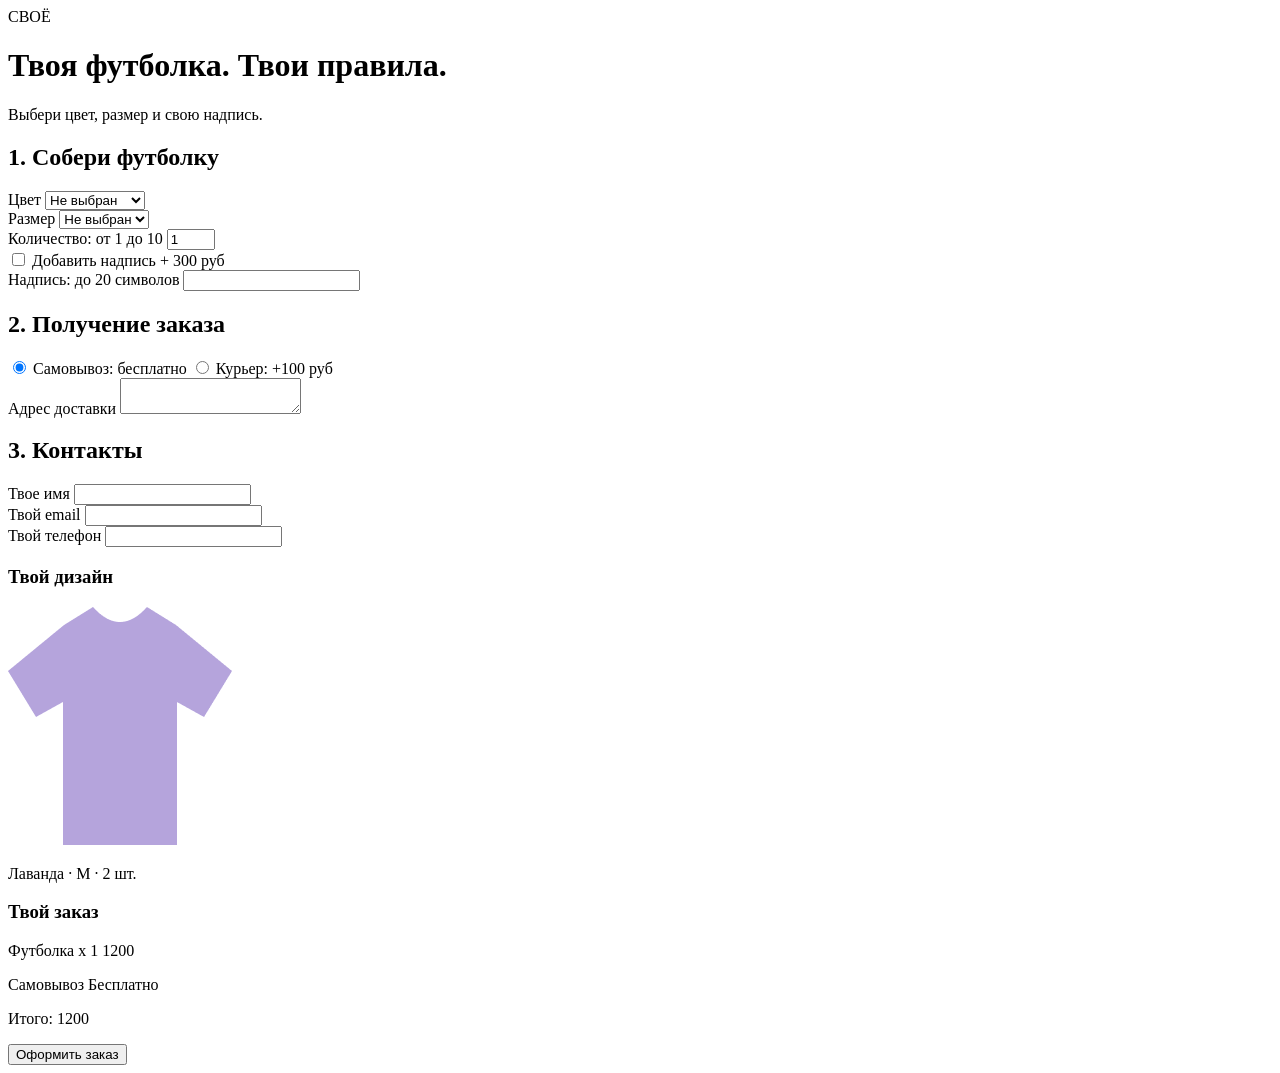
==== src/pages/form-react.html @ 48ed69a7 "Интерактивная форма на Реакте" ====
<!DOCTYPE html>
<html lang="ru">
<head>
    <meta charset="UTF-8">
    <meta name="viewport" content="width=device-width, initial-scale=1.0">
    <title>Интерактивная форма на Реакте</title>
</head>
<body class="form-react">
    <div class="container">
        <header class="header">
            <div class="brand">СВОЁ</div>
            <h1>Твоя футболка. Твои правила.</h1>
            <p>Выбери цвет, размер и свою надпись.</p>
        </header>
        <form action="" method="post" class="form">
            <div class="fields">
                <section class="panel">
                    <h2>1. Собери футболку</h2>
                    <div class="field">
                        <label for="color">Цвет</label>
                        <select name="color" id="color" required>
                            <option value="">Не выбран</option>
                            <option value="Молочный">Молочный</option>
                            <option value="Лавандовый">Лавандовый</option>
                            <option value="Графитовый">Графитовый</option>
                        </select>
                    </div>
                    <div class="field">
                        <label for="size">Размер</label>
                        <select name="size" id="size" required>
                            <option value="">Не выбран</option>
                            <option value="M">M</option>
                            <option value="L">L</option>
                            <option value="XL">XL</option>
                        </select>
                    </div>
                    <div class="field">
                        <label for="count">Количество: от 1 до 10</label>
                        <input type="number" id="name" value="1" name="count" min="1" max="10" required>
                    </div>
                    <div class="field">
                        <label for="printing">
                            <input id="printing" type="checkbox" name="printing">
                            Добавить надпись + 300 руб
                        </label>
                    </div>
                    <div class="field">
                        <label for="lettering">Надпись: до 20 символов</label>
                        <input type="text" id="lettering" name="lettering" maxlength="20">
                    </div>
                </section>
                <section class="panel">
                    <h2>2. Получение заказа</h2>
                    <div class="options">
                        <label for="delivery">
                            <input type="radio" name="delivery" value="pickup" checked>
                            Самовывоз: бесплатно
                        </label>
                        <label for="delivery">
                            <input type="radio" name="delivery" value="courier">
                            Курьер: +100 руб
                        </label>
                    </div>
                    <div class="field">
                        <label for="address">Адрес доставки</label>
                        <textarea name="address" id="address"></textarea>
                    </div>
                </section>
                <section class="panel">
                    <h2>3. Контакты</h2>
                    <div class="field">
                        <label for="name">Твое имя</label>
                        <input type="text" id="name" name="name" required>
                    </div>
                    <div class="field">
                        <label for="email">Твой email</label>
                        <input type="email" id="email" name="email" required>
                    </div>
                    <div class="field">
                        <label for="phone">Твой телефон</label>
                        <input type="tel" id="phone" name="phone" required>
                    </div>
                </section>
            </div>
            <div class="sidebar">
                <section class="panel preview">
                    <h3>Твой дизайн</h3>
                    <div class="shirt">
                        <img src="../images/t-shirt.png">
                    </div>
                    <p class="hint">Лаванда · M · 2 шт.</p>
                </section>
                <section class="panel">
                    <h3>Твой заказ</h3>
                    <p class="price-row">
                        <span>Футболка x 1</span>
                        <span>1200</span>
                    </p>
                    <p class="price-row">
                        <span>Самовывоз</span>
                        <span>Бесплатно</span>
                    </p>
                    <p class="price-row total">
                        <span>Итого: </span>
                        <span>1200</span>
                    </p>
                </section>
                <button type="submit">Оформить заказ</button>
            </div>
        </form>
    </div>
</body>
</html>
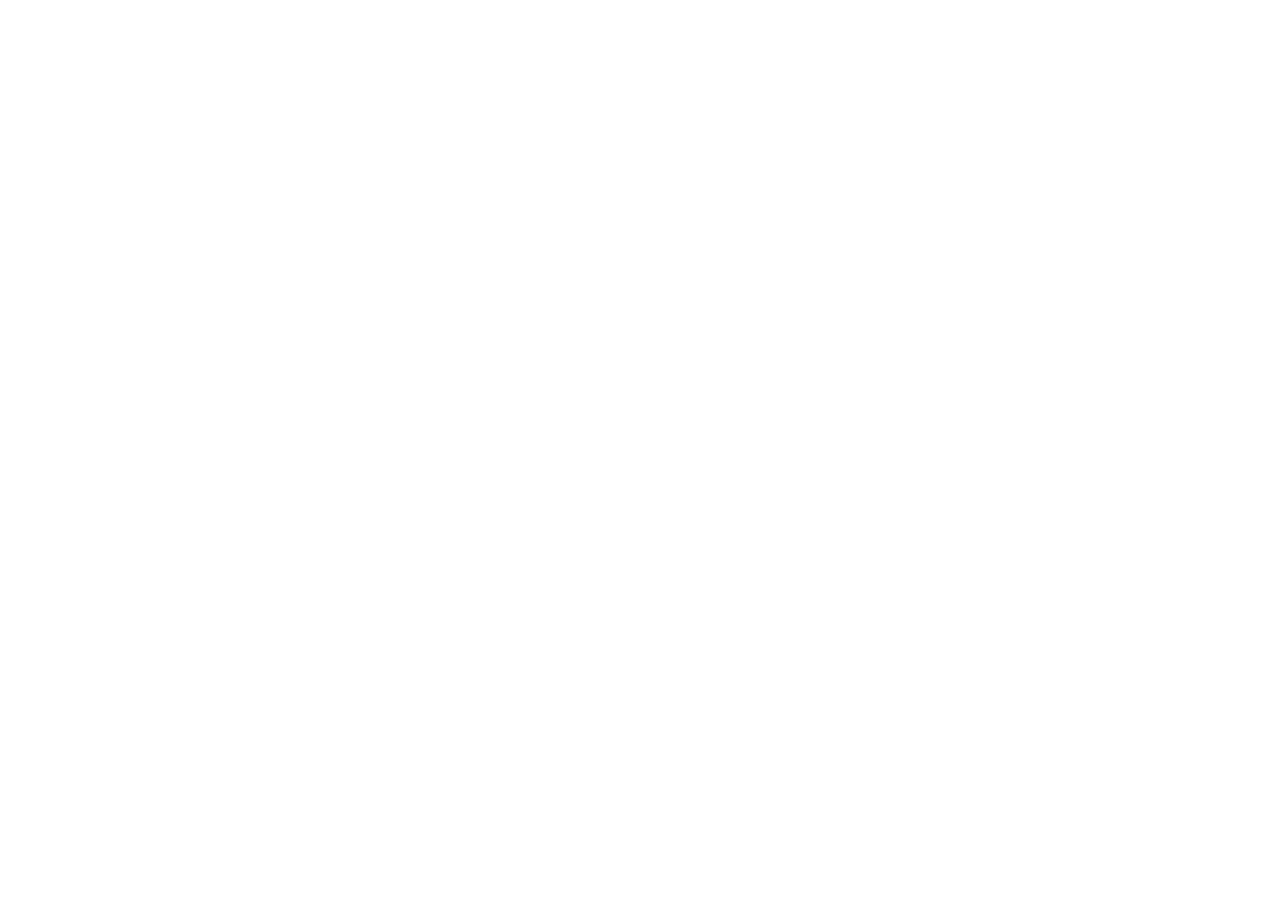
==== commit 75e867a8: "Интерактивная форма на Реакте. Начало" ====
--- a/src/pages/form-react.html
+++ b/src/pages/form-react.html
@@ -6,108 +6,6 @@
     <title>Интерактивная форма на Реакте</title>
 </head>
 <body class="form-react">
-    <div class="container">
-        <header class="header">
-            <div class="brand">СВОЁ</div>
-            <h1>Твоя футболка. Твои правила.</h1>
-            <p>Выбери цвет, размер и свою надпись.</p>
-        </header>
-        <form action="" method="post" class="form">
-            <div class="fields">
-                <section class="panel">
-                    <h2>1. Собери футболку</h2>
-                    <div class="field">
-                        <label for="color">Цвет</label>
-                        <select name="color" id="color" required>
-                            <option value="">Не выбран</option>
-                            <option value="Молочный">Молочный</option>
-                            <option value="Лавандовый">Лавандовый</option>
-                            <option value="Графитовый">Графитовый</option>
-                        </select>
-                    </div>
-                    <div class="field">
-                        <label for="size">Размер</label>
-                        <select name="size" id="size" required>
-                            <option value="">Не выбран</option>
-                            <option value="M">M</option>
-                            <option value="L">L</option>
-                            <option value="XL">XL</option>
-                        </select>
-                    </div>
-                    <div class="field">
-                        <label for="count">Количество: от 1 до 10</label>
-                        <input type="number" id="name" value="1" name="count" min="1" max="10" required>
-                    </div>
-                    <div class="field">
-                        <label for="printing">
-                            <input id="printing" type="checkbox" name="printing">
-                            Добавить надпись + 300 руб
-                        </label>
-                    </div>
-                    <div class="field">
-                        <label for="lettering">Надпись: до 20 символов</label>
-                        <input type="text" id="lettering" name="lettering" maxlength="20">
-                    </div>
-                </section>
-                <section class="panel">
-                    <h2>2. Получение заказа</h2>
-                    <div class="options">
-                        <label for="delivery">
-                            <input type="radio" name="delivery" value="pickup" checked>
-                            Самовывоз: бесплатно
-                        </label>
-                        <label for="delivery">
-                            <input type="radio" name="delivery" value="courier">
-                            Курьер: +100 руб
-                        </label>
-                    </div>
-                    <div class="field">
-                        <label for="address">Адрес доставки</label>
-                        <textarea name="address" id="address"></textarea>
-                    </div>
-                </section>
-                <section class="panel">
-                    <h2>3. Контакты</h2>
-                    <div class="field">
-                        <label for="name">Твое имя</label>
-                        <input type="text" id="name" name="name" required>
-                    </div>
-                    <div class="field">
-                        <label for="email">Твой email</label>
-                        <input type="email" id="email" name="email" required>
-                    </div>
-                    <div class="field">
-                        <label for="phone">Твой телефон</label>
-                        <input type="tel" id="phone" name="phone" required>
-                    </div>
-                </section>
-            </div>
-            <div class="sidebar">
-                <section class="panel preview">
-                    <h3>Твой дизайн</h3>
-                    <div class="shirt">
-                        <img src="../images/t-shirt.png">
-                    </div>
-                    <p class="hint">Лаванда · M · 2 шт.</p>
-                </section>
-                <section class="panel">
-                    <h3>Твой заказ</h3>
-                    <p class="price-row">
-                        <span>Футболка x 1</span>
-                        <span>1200</span>
-                    </p>
-                    <p class="price-row">
-                        <span>Самовывоз</span>
-                        <span>Бесплатно</span>
-                    </p>
-                    <p class="price-row total">
-                        <span>Итого: </span>
-                        <span>1200</span>
-                    </p>
-                </section>
-                <button type="submit">Оформить заказ</button>
-            </div>
-        </form>
-    </div>
+    <div id="app"></div>
 </body>
 </html>
